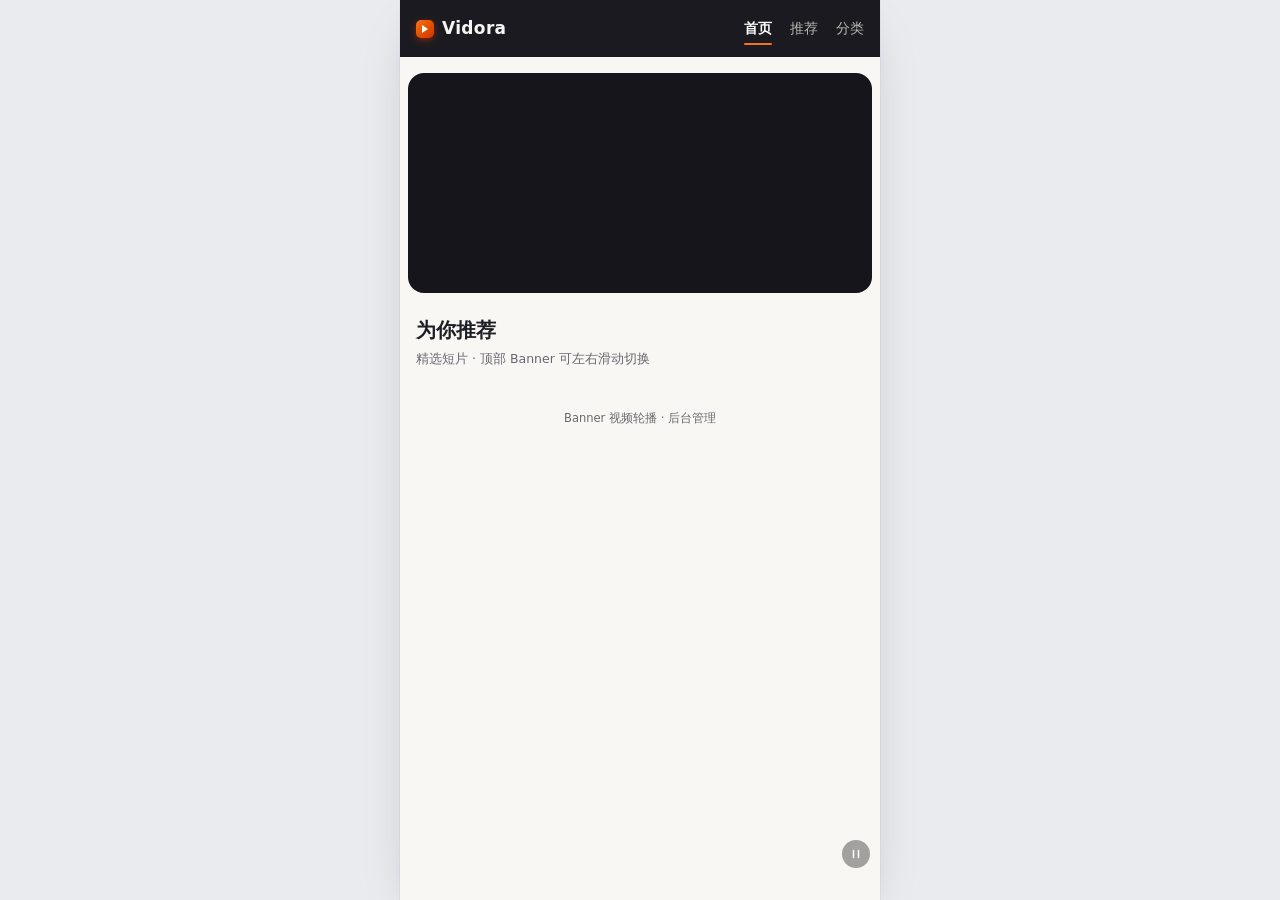
==== public/index.html @ a9a1b6c5 "feat: 移动端 H5 banner 视频轮播 + 零依赖 Node 后台管理 静态 demo:index.html 硬编码 4 支远程 S3 视频,Swiper 11 轮播, muted+play" ====
<!DOCTYPE html>
<html lang="zh-CN">
<head>
  <meta charset="UTF-8" />
  <meta name="viewport" content="width=device-width, initial-scale=1.0, viewport-fit=cover" />
  <meta name="theme-color" content="#1b1b22" />
  <meta name="apple-mobile-web-app-capable" content="yes" />
  <meta name="apple-mobile-web-app-status-bar-style" content="black-translucent" />
  <title>Banner 视频轮播 · 移动端 H5</title>

  <link rel="stylesheet" href="vendor/swiper-bundle.min.css" />
  <link rel="stylesheet" href="css/style.css" />
</head>
<body>
  <div class="app">
    <header class="app-header">
      <a class="brand" href="#">
        <span class="brand-mark" aria-hidden="true"></span>
        <span class="brand-name">Vidora</span>
      </a>
      <nav class="app-nav" aria-label="主导航">
        <a class="app-nav__item is-active" href="#">首页</a>
        <a class="app-nav__item" href="#">推荐</a>
        <a class="app-nav__item" href="#">分类</a>
      </nav>
    </header>

    <main class="app-main">
      <!-- Banner 视频轮播位 -->
      <section class="banner" aria-label="Banner 视频轮播">
        <div class="swiper banner-swiper">
          <div class="swiper-wrapper" id="banner-wrapper"></div>
          <div class="swiper-pagination banner-pagination"></div>
        </div>
        <button
          type="button"
          class="banner-toggle"
          id="banner-toggle"
          aria-label="暂停轮播"
          aria-pressed="false"
        >
          <svg class="banner-toggle__icon banner-toggle__pause" viewBox="0 0 24 24" width="12" height="12" aria-hidden="true">
            <path d="M7 5v14M17 5v14" fill="none" stroke="currentColor" stroke-width="3" stroke-linecap="round" />
          </svg>
          <svg class="banner-toggle__icon banner-toggle__play" viewBox="0 0 24 24" width="12" height="12" aria-hidden="true">
            <path d="M8 5v14l11-7z" fill="currentColor" />
          </svg>
        </button>
      </section>

      <!-- 正文占位区域 -->
      <section class="content" aria-labelledby="content-heading">
        <div class="content-head">
          <h2 class="content-title" id="content-heading">为你推荐</h2>
          <span class="content-sub">精选短片 · 顶部 Banner 可左右滑动切换</span>
        </div>
        <ul class="card-list" id="card-list"></ul>
      </section>

      <footer class="app-foot">
        <span>Banner 视频轮播 · <a href="/admin/" style="color:inherit">后台管理</a></span>
      </footer>
    </main>
  </div>

  <script src="vendor/swiper-bundle.min.js"></script>
  <script src="js/main.js"></script>
</body>
</html>
---- public/css/style.css ----
/* ==========================================================================
   Banner 视频轮播 Demo · style.css
   设计方向:克制的暖白底 + 深墨顶栏 + 暖橙强调,营造移动内容应用质感
   关键兼容:video { pointer-events: none } —— 避免 iOS 视频拦截滑动手势
   ========================================================================== */

/* ---------- 设计令牌 ---------- */
:root {
  /* 色彩 */
  --c-bg:          oklch(97.6% 0.005 75);   /* 暖白底 */
  --c-surface:     oklch(99.5% 0.002 75);   /* 卡片底 */
  --c-ink:         oklch(24% 0.012 285);    /* 主文字 */
  --c-ink-soft:    oklch(52% 0.012 285);    /* 次文字 */
  --c-line:        oklch(91% 0.006 285);     /* 分割线 */
  --c-header:      oklch(22% 0.012 290);    /* 顶栏深墨 */
  --c-header-ink:  oklch(97% 0.005 75);
  --c-accent:      oklch(70% 0.185 45);     /* 暖橙 */
  --c-accent-deep: oklch(56% 0.21 40);
  --c-video-bg:    oklch(20% 0.012 290);    /* 视频深色占位(无 poster 时避免黑屏) */

  /* 尺寸:banner 高度限定在 180-220px 之间,随视口自适应 */
  --banner-height: clamp(180px, 48vw, 220px);
  --banner-radius: 16px;
  --app-max: 480px;

  /* 字体 */
  --font-display: "Space Grotesk", "PingFang SC", "Hiragino Sans GB", system-ui, sans-serif;
  --font-body: -apple-system, BlinkMacSystemFont, "PingFang SC", "Hiragino Sans GB",
               "Microsoft YaHei", system-ui, sans-serif;

  /* 动效 */
  --ease-out: cubic-bezier(0.16, 1, 0.3, 1);
  --dur: 280ms;
}

/* ---------- 基础重置 ---------- */
*, *::before, *::after { box-sizing: border-box; }
html { -webkit-text-size-adjust: 100%; }
body {
  margin: 0;
  font-family: var(--font-body);
  font-size: 15px;
  line-height: 1.5;
  color: var(--c-ink);
  background: oklch(94% 0.006 285); /* app 外灰底,衬托手机框 */
  -webkit-font-smoothing: antialiased;
}
img { display: block; max-width: 100%; }
a { color: inherit; text-decoration: none; }
ul { margin: 0; padding: 0; list-style: none; }

/* ---------- 应用容器(手机宽度居中) ---------- */
.app {
  position: relative;
  max-width: var(--app-max);
  margin: 0 auto;
  min-height: 100vh;
  background: var(--c-bg);
  box-shadow: 0 0 0 1px rgba(0, 0, 0, 0.04), 0 18px 50px -20px rgba(20, 20, 30, 0.25);
  overflow: hidden;
}
@media (max-width: 480px) {
  body { background: var(--c-bg); }
  .app { box-shadow: none; }
}

/* ---------- 顶部导航 ---------- */
.app-header {
  position: sticky;
  top: 0;
  z-index: 20;
  display: flex;
  align-items: center;
  justify-content: space-between;
  padding: 14px 16px;
  padding-top: max(14px, env(safe-area-inset-top));
  background: var(--c-header);
  color: var(--c-header-ink);
}
.brand { display: inline-flex; align-items: center; gap: 8px; }
.brand-mark {
  position: relative;
  width: 18px;
  height: 18px;
  border-radius: 5px;
  background: linear-gradient(135deg, var(--c-accent), var(--c-accent-deep));
  box-shadow: 0 2px 8px -2px var(--c-accent-deep);
}
.brand-mark::after { /* 播放三角 */
  content: "";
  position: absolute;
  left: 6px;
  top: 5px;
  border-style: solid;
  border-width: 4px 0 4px 6px;
  border-color: transparent transparent transparent #fff;
}
.brand-name {
  font-family: var(--font-display);
  font-weight: 700;
  font-size: 17px;
  letter-spacing: 0.02em;
}
.app-nav { display: flex; gap: 18px; }
.app-nav__item {
  position: relative;
  padding: 4px 0;
  font-size: 14px;
  color: oklch(78% 0.005 75);
  transition: color var(--dur) var(--ease-out);
}
.app-nav__item.is-active { color: #fff; font-weight: 600; }
.app-nav__item.is-active::after {
  content: "";
  position: absolute;
  left: 0;
  right: 0;
  bottom: -2px;
  height: 2px;
  border-radius: 2px;
  background: var(--c-accent);
}
.app-nav__item:active { color: var(--c-accent); }

/* ---------- Banner 轮播 ---------- */
.banner {
  margin: 16px 8px 0;        /* 左右 8px 边距(移动端常见) */
  height: var(--banner-height);
  border-radius: var(--banner-radius);
  overflow: hidden;
  background: var(--c-video-bg);
}
.banner-swiper { width: 100%; height: 100%; }
.banner-swiper .swiper-wrapper { height: 100%; }
.banner-slide {
  position: relative;
  width: 100%;
  height: 100%;
  overflow: hidden;
  background: var(--c-video-bg);
}

/* 视频占满 slide、object-fit:cover;
   pointer-events:none 避免 iOS 视频拦截触摸手势导致轮播滑不动 */
.banner-video {
  display: block;
  width: 100%;
  height: 100%;
  object-fit: cover;
  background: var(--c-video-bg); /* 无 poster 时的深色占位,避免黑屏 */
  pointer-events: none;
}

/* 首帧封面:首次播放时盖住视频,等 'playing' 事件(真实出帧)后淡出,
   避免 iOS 上 play() 移除原生 poster 但解码未出帧时的黑屏闪动 */
.banner-poster-cover {
  position: absolute;
  inset: 0;
  z-index: 1;              /* 在 video 之上、scrim/caption(z-index:2)之下 */
  background: var(--c-video-bg) center / cover no-repeat;
  pointer-events: none;
  opacity: 1;
  transition: opacity var(--duration-normal, 300ms) ease;
}
.banner-poster-cover.is-hidden {
  opacity: 0;
}

/* 渐变遮罩,提升标题可读性 */
.banner-scrim {
  position: absolute;
  inset: 0;
  pointer-events: none;
  background: linear-gradient(
    to top,
    rgba(0, 0, 0, 0.55) 0%,
    rgba(0, 0, 0, 0.12) 38%,
    rgba(0, 0, 0, 0) 60%
  );
}

/* 标题文案 */
.banner-caption {
  position: absolute;
  left: 14px;
  bottom: 12px;
  z-index: 2;
  display: flex;
  flex-direction: column;
  gap: 4px;
  pointer-events: none; /* 不挡滑动手势 */
}
.banner-tag {
  align-self: flex-start;
  padding: 4px 7px;
  font-size: 11px;
  line-height: 1;
  font-weight: 600;
  letter-spacing: 0.04em;
  color: #fff;
  background: var(--c-accent);
  border-radius: 999px;
}
.banner-title {
  font-family: var(--font-display);
  font-size: 18px;
  font-weight: 700;
  color: #fff;
  text-shadow: 0 1px 8px rgba(0, 0, 0, 0.35);
}

/* 可点击的 slide:鼠标提示 */
.banner-slide.is-clickable { cursor: pointer; }
/* 键盘可达性:聚焦时给出清晰描边(默认轮廓保留,不额外去除) */

/* 自动播放暂停/继续按钮:位于右下角、分页器上方 */
.banner-toggle {
  position: absolute;
  right: 10px;
  bottom: 32px;
  z-index: 4;
  display: flex;
  align-items: center;
  justify-content: center;
  width: 28px;
  height: 28px;
  padding: 0;
  border: none;
  border-radius: 999px;
  color: #fff;
  background: rgba(0, 0, 0, 0.35);
  backdrop-filter: blur(4px);
  -webkit-backdrop-filter: blur(4px);
  transition: background var(--dur) var(--ease-out), transform var(--dur) var(--ease-out);
}
.banner-toggle:active {
  transform: scale(0.92);
  background: rgba(0, 0, 0, 0.5);
}
.banner-toggle:focus-visible {
  outline: 2px solid var(--c-accent);
  outline-offset: 2px;
}
.banner-toggle__pause,
.banner-toggle__play {
  position: absolute;
  transition: opacity var(--dur) var(--ease-out);
}
.banner-toggle__play { opacity: 0; }
/* 暂停状态:显示播放图标,隐藏暂停图标 */
.banner-toggle.is-paused .banner-toggle__pause { opacity: 0; }
.banner-toggle.is-paused .banner-toggle__play { opacity: 1; }

/* 分页器(自定义圆点) */
.banner-pagination {
  position: absolute;
  right: 12px;
  bottom: 12px;
  left: auto;
  width: auto;
  z-index: 3;
  display: flex;
  gap: 5px;
}
.banner-pagination .swiper-pagination-bullet {
  width: 6px;
  height: 6px;
  margin: 0;
  background: rgba(255, 255, 255, 0.55);
  opacity: 1;
  border-radius: 999px;
  transition: width var(--dur) var(--ease-out), background var(--dur) var(--ease-out);
}
.banner-pagination .swiper-pagination-bullet-active {
  width: 18px;
  background: var(--c-accent);
}

/* ---------- 正文区域 ---------- */
.content { padding: 22px 16px 8px; }
.content-head { margin-bottom: 14px; }
.content-title {
  margin: 0 0 2px;
  font-family: var(--font-display);
  font-size: 20px;
  font-weight: 700;
}
.content-sub { font-size: 12.5px; color: var(--c-ink-soft); }

.card-list { display: flex; flex-direction: column; gap: 14px; }
.card {
  display: flex;
  gap: 12px;
  padding: 10px;
  background: var(--c-surface);
  border: 1px solid var(--c-line);
  border-radius: 14px;
  transition: transform var(--dur) var(--ease-out), box-shadow var(--dur) var(--ease-out);
}
.card:active {
  transform: scale(0.985);
  box-shadow: 0 6px 20px -12px rgba(20, 20, 30, 0.25);
}
.card-media {
  position: relative;
  flex: 0 0 128px;
  width: 128px;
  aspect-ratio: 16 / 9;
  overflow: hidden;
  border-radius: 10px;
  background: var(--c-video-bg);
}
.card-media img { width: 100%; height: 100%; object-fit: cover; }
.card-duration {
  position: absolute;
  right: 5px;
  bottom: 5px;
  padding: 2px 6px;
  font-size: 10px;
  font-weight: 600;
  color: #fff;
  background: rgba(0, 0, 0, 0.6);
  border-radius: 6px;
}
.card-body {
  flex: 1;
  min-width: 0;
  display: flex;
  flex-direction: column;
  justify-content: center;
}
.card-title { margin: 0 0 4px; font-size: 15px; font-weight: 600; }
.card-desc { margin: 0; font-size: 12.5px; color: var(--c-ink-soft); }

/* ---------- 底部 ---------- */
.app-foot {
  padding: 18px 16px calc(20px + env(safe-area-inset-bottom));
  text-align: center;
  font-size: 11.5px;
  color: var(--c-ink-soft);
}

/* ---------- 无障碍:尊重 reduced-motion ---------- */
@media (prefers-reduced-motion: reduce) {
  * { transition: none !important; }
}
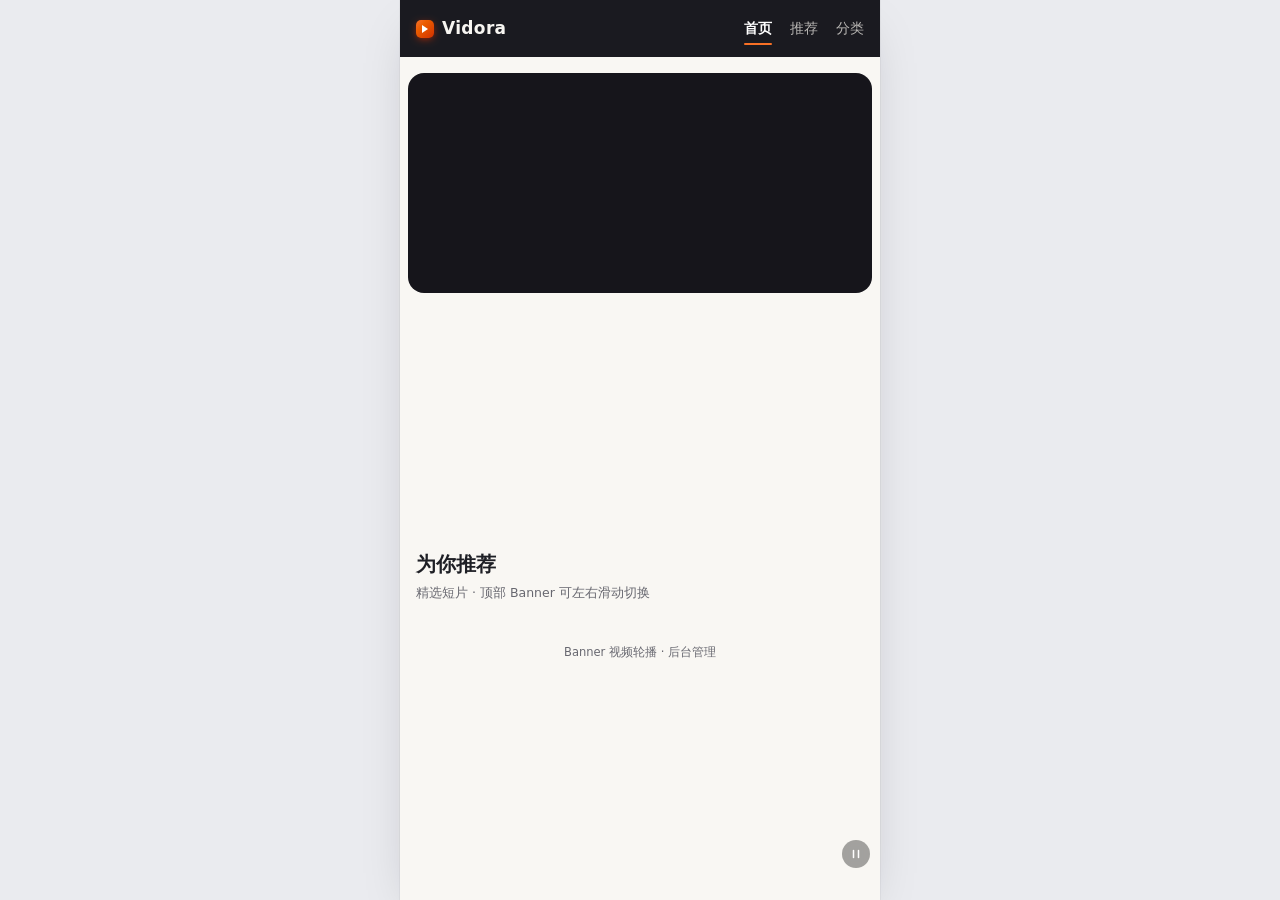
==== commit df7f3ff2: "feat: 前台竖屏横滑区 + 后台横屏/竖屏 Tab 分组管理 前台(public/): - banner 下方新增原生宽高比横滑区:高度与 banner 一致,slide 宽度   按视频宽高比计" ====
--- a/public/index.html
+++ b/public/index.html
@@ -48,6 +48,13 @@
         </button>
       </section>
 
+      <!-- 原生宽高比横滑区:视频按原始比例定宽(竖屏变窄不裁切),左右滑动浏览 -->
+      <section class="strip" aria-label="视频适配预览(原始宽高比)">
+        <div class="swiper strip-swiper">
+          <div class="swiper-wrapper" id="strip-wrapper"></div>
+        </div>
+      </section>
+
       <!-- 正文占位区域 -->
       <section class="content" aria-labelledby="content-heading">
         <div class="content-head">
--- a/public/css/style.css
+++ b/public/css/style.css
@@ -276,6 +276,66 @@
   background: var(--c-accent);
 }
 
+/* ---------- 原生宽高比横滑区 ---------- */
+/* 与 banner 同高;slide 宽度由视频原始宽高比决定(高固定、宽自适应),
+   竖屏视频按 9:16 显示为窄条,不裁切不拉伸;两侧露出相邻 slide 提示可滑 */
+.strip {
+  margin: 14px 8px 0;
+  height: var(--banner-height);
+  border-radius: var(--banner-radius);
+}
+.strip-swiper { height: 100%; }
+.strip-swiper .swiper-wrapper { height: 100%; }
+.strip-slide {
+  position: relative;
+  height: 100%;
+  width: calc(var(--banner-height) * var(--strip-ratio, 1.778)); /* 高度固定,宽度 = 高度 × 视频宽高比 */
+  border-radius: var(--banner-radius);
+  overflow: hidden;
+  background: var(--c-video-bg);
+  transition: opacity var(--dur) var(--ease-out);
+}
+/* 非激活 slide 半透明,视觉上区分当前查看的视频 */
+.strip-slide:not(.swiper-slide-active) { opacity: 0.45; }
+.strip-video {
+  display: block;
+  width: 100%;
+  height: 100%;
+  object-fit: cover; /* 宽高比已匹配,cover 与 contain 等效,不会裁切 */
+  background: var(--c-video-bg);
+  pointer-events: none;
+}
+.strip-caption {
+  position: absolute;
+  inset: auto 8px 8px;
+  z-index: 2;
+  display: flex;
+  align-items: center;
+  justify-content: space-between;
+  gap: 8px;
+  pointer-events: none;
+}
+.strip-title {
+  min-width: 0;
+  overflow: hidden;
+  text-overflow: ellipsis;
+  white-space: nowrap;
+  font-size: 13px;
+  font-weight: 600;
+  color: #fff;
+  text-shadow: 0 1px 6px rgba(0, 0, 0, 0.5);
+}
+.strip-ratio-badge {
+  flex-shrink: 0;
+  padding: 2px 6px;
+  font-size: 10px;
+  font-weight: 600;
+  line-height: 1.4;
+  color: #fff;
+  background: rgba(0, 0, 0, 0.45);
+  border-radius: 999px;
+}
+
 /* ---------- 正文区域 ---------- */
 .content { padding: 22px 16px 8px; }
 .content-head { margin-bottom: 14px; }
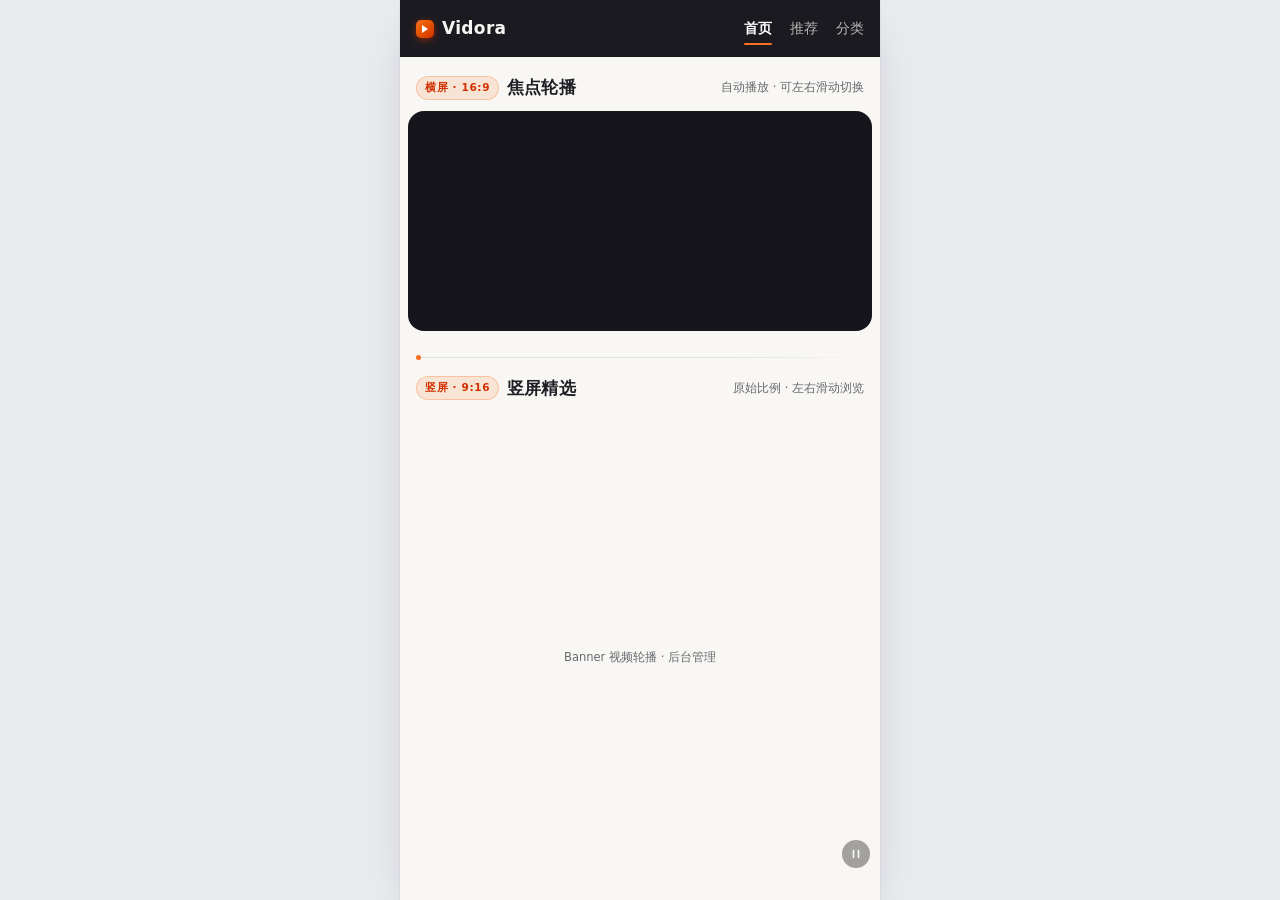
==== commit 9b0b299e: "fix: 后台来源 Tab 重名冲突 + 前台横滑区播放同步;优化后台占位/竖屏卡片/预览弹窗,前台分区改版 - 后台: 修复 switchTab 函数重名导致 本地上传/视频链接 无法切换 - 后台" ====
--- a/public/index.html
+++ b/public/index.html
@@ -26,42 +26,49 @@
     </header>
 
     <main class="app-main">
-      <!-- Banner 视频轮播位 -->
-      <section class="banner" aria-label="Banner 视频轮播">
-        <div class="swiper banner-swiper">
-          <div class="swiper-wrapper" id="banner-wrapper"></div>
-          <div class="swiper-pagination banner-pagination"></div>
-        </div>
-        <button
-          type="button"
-          class="banner-toggle"
-          id="banner-toggle"
-          aria-label="暂停轮播"
-          aria-pressed="false"
-        >
-          <svg class="banner-toggle__icon banner-toggle__pause" viewBox="0 0 24 24" width="12" height="12" aria-hidden="true">
-            <path d="M7 5v14M17 5v14" fill="none" stroke="currentColor" stroke-width="3" stroke-linecap="round" />
-          </svg>
-          <svg class="banner-toggle__icon banner-toggle__play" viewBox="0 0 24 24" width="12" height="12" aria-hidden="true">
-            <path d="M8 5v14l11-7z" fill="currentColor" />
-          </svg>
-        </button>
-      </section>
-
-      <!-- 原生宽高比横滑区:视频按原始比例定宽(竖屏变窄不裁切),左右滑动浏览 -->
-      <section class="strip" aria-label="视频适配预览(原始宽高比)">
-        <div class="swiper strip-swiper">
-          <div class="swiper-wrapper" id="strip-wrapper"></div>
+      <!-- 横屏区:顶部宽幅自动轮播 -->
+      <section class="zone" aria-labelledby="zone-banner-title">
+        <header class="zone-head">
+          <span class="zone-kicker">横屏 · 16:9</span>
+          <h2 class="zone-title" id="zone-banner-title">焦点轮播</h2>
+          <span class="zone-hint">自动播放 · 可左右滑动切换</span>
+        </header>
+        <div class="banner" aria-label="Banner 视频轮播">
+          <div class="swiper banner-swiper">
+            <div class="swiper-wrapper" id="banner-wrapper"></div>
+            <div class="swiper-pagination banner-pagination"></div>
+          </div>
+          <button
+            type="button"
+            class="banner-toggle"
+            id="banner-toggle"
+            aria-label="暂停轮播"
+            aria-pressed="false"
+          >
+            <svg class="banner-toggle__icon banner-toggle__pause" viewBox="0 0 24 24" width="12" height="12" aria-hidden="true">
+              <path d="M7 5v14M17 5v14" fill="none" stroke="currentColor" stroke-width="3" stroke-linecap="round" />
+            </svg>
+            <svg class="banner-toggle__icon banner-toggle__play" viewBox="0 0 24 24" width="12" height="12" aria-hidden="true">
+              <path d="M8 5v14l11-7z" fill="currentColor" />
+            </svg>
+          </button>
         </div>
       </section>
 
-      <!-- 正文占位区域 -->
-      <section class="content" aria-labelledby="content-heading">
-        <div class="content-head">
-          <h2 class="content-title" id="content-heading">为你推荐</h2>
-          <span class="content-sub">精选短片 · 顶部 Banner 可左右滑动切换</span>
+      <div class="zone-divider" role="separator" aria-hidden="true"></div>
+
+      <!-- 竖屏区:原生宽高比横滑,视频按原始比例定宽(竖屏变窄不裁切) -->
+      <section class="zone" aria-labelledby="zone-strip-title">
+        <header class="zone-head">
+          <span class="zone-kicker" id="zone-strip-kicker">竖屏 · 9:16</span>
+          <h2 class="zone-title" id="zone-strip-title">竖屏精选</h2>
+          <span class="zone-hint" id="zone-strip-hint">原始比例 · 左右滑动浏览</span>
+        </header>
+        <div class="strip" aria-label="竖屏视频横滑区">
+          <div class="swiper strip-swiper">
+            <div class="swiper-wrapper" id="strip-wrapper"></div>
+          </div>
         </div>
-        <ul class="card-list" id="card-list"></ul>
       </section>
 
       <footer class="app-foot">
--- a/public/css/style.css
+++ b/public/css/style.css
@@ -124,7 +124,7 @@
 
 /* ---------- Banner 轮播 ---------- */
 .banner {
-  margin: 16px 8px 0;        /* 左右 8px 边距(移动端常见) */
+  margin: 0 8px;            /* 左右 8px 边距(移动端常见);上边距由分区头承担 */
   height: var(--banner-height);
   border-radius: var(--banner-radius);
   overflow: hidden;
@@ -280,7 +280,7 @@
 /* 与 banner 同高;slide 宽度由视频原始宽高比决定(高固定、宽自适应),
    竖屏视频按 9:16 显示为窄条,不裁切不拉伸;两侧露出相邻 slide 提示可滑 */
 .strip {
-  margin: 14px 8px 0;
+  margin: 0 8px;
   height: var(--banner-height);
   border-radius: var(--banner-radius);
 }
@@ -336,61 +336,57 @@
   border-radius: 999px;
 }
 
-/* ---------- 正文区域 ---------- */
-.content { padding: 22px 16px 8px; }
-.content-head { margin-bottom: 14px; }
-.content-title {
-  margin: 0 0 2px;
+/* ---------- 分区(横屏 / 竖屏) ---------- */
+.zone { padding-top: 18px; }
+.zone-head {
+  display: flex;
+  align-items: center;
+  gap: 8px;
+  margin: 0 16px 10px;
+}
+/* 比例标签:小圆角胶囊,暖橙描边呼应强调色 */
+.zone-kicker {
+  flex-shrink: 0;
+  padding: 3px 8px;
   font-family: var(--font-display);
-  font-size: 20px;
+  font-size: 10.5px;
   font-weight: 700;
-}
-.content-sub { font-size: 12.5px; color: var(--c-ink-soft); }
-
-.card-list { display: flex; flex-direction: column; gap: 14px; }
-.card {
-  display: flex;
-  gap: 12px;
-  padding: 10px;
-  background: var(--c-surface);
-  border: 1px solid var(--c-line);
-  border-radius: 14px;
-  transition: transform var(--dur) var(--ease-out), box-shadow var(--dur) var(--ease-out);
-}
-.card:active {
-  transform: scale(0.985);
-  box-shadow: 0 6px 20px -12px rgba(20, 20, 30, 0.25);
-}
-.card-media {
-  position: relative;
-  flex: 0 0 128px;
-  width: 128px;
-  aspect-ratio: 16 / 9;
-  overflow: hidden;
-  border-radius: 10px;
-  background: var(--c-video-bg);
-}
-.card-media img { width: 100%; height: 100%; object-fit: cover; }
-.card-duration {
-  position: absolute;
-  right: 5px;
-  bottom: 5px;
-  padding: 2px 6px;
-  font-size: 10px;
-  font-weight: 600;
-  color: #fff;
-  background: rgba(0, 0, 0, 0.6);
-  border-radius: 6px;
-}
-.card-body {
-  flex: 1;
-  min-width: 0;
-  display: flex;
-  flex-direction: column;
-  justify-content: center;
-}
-.card-title { margin: 0 0 4px; font-size: 15px; font-weight: 600; }
-.card-desc { margin: 0; font-size: 12.5px; color: var(--c-ink-soft); }
+  letter-spacing: 0.06em;
+  color: var(--c-accent-deep);
+  background: oklch(70% 0.185 45 / 0.14);
+  border: 1px solid oklch(70% 0.185 45 / 0.3);
+  border-radius: 999px;
+}
+.zone-title {
+  margin: 0;
+  font-family: var(--font-display);
+  font-size: 17px;
+  font-weight: 700;
+  letter-spacing: 0.01em;
+}
+.zone-hint {
+  margin-left: auto;
+  font-size: 11.5px;
+  color: var(--c-ink-soft);
+}
+
+/* 两区之间的分割线:渐隐细线,左端一枚强调色圆点做视觉锚 */
+.zone-divider {
+  position: relative;
+  margin: 26px 16px 0;
+  height: 1px;
+  background: linear-gradient(to right, var(--c-line), var(--c-line) 70%, transparent);
+}
+.zone-divider::before {
+  content: "";
+  position: absolute;
+  left: 0;
+  top: -2px;
+  width: 5px;
+  height: 5px;
+  border-radius: 50%;
+  background: var(--c-accent);
+}
 
 /* ---------- 底部 ---------- */
 .app-foot {
